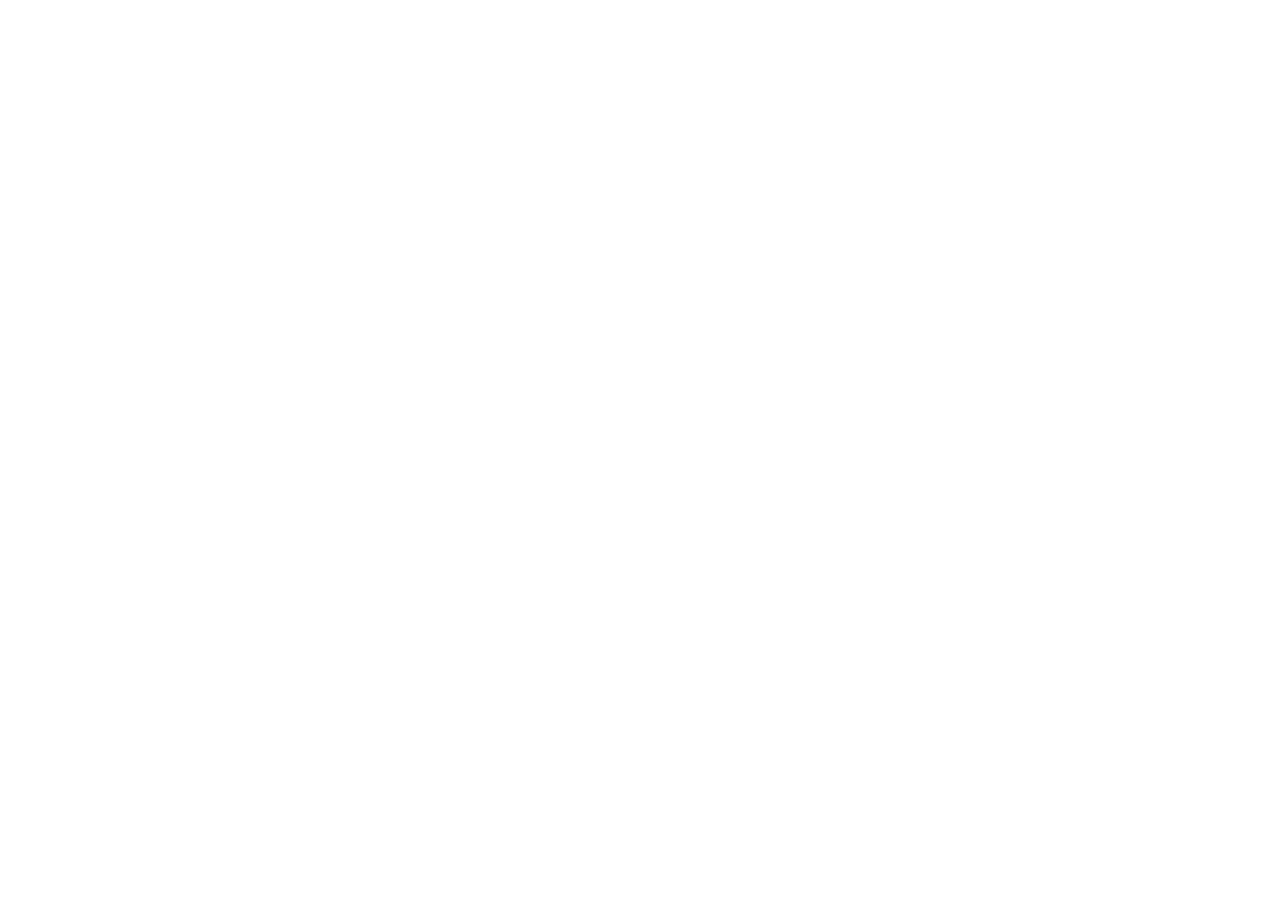
==== index.html @ ce0bf2cf "a" ====
<!DOCTYPE html>
<html lang="pt-br">
<head>
    <meta charset="UTF-8">
    <meta name="viewport" content="width=device-width, initial-scale=1.0">
    <link rel="stylesheet" href="style.css">
    <title>Redes Sociais</title>
</head>
<body>
    <main>
        <section id="telefone">

        </section>
        <section id="redes sociais">

        </section>
    </main>
</body>
</html>
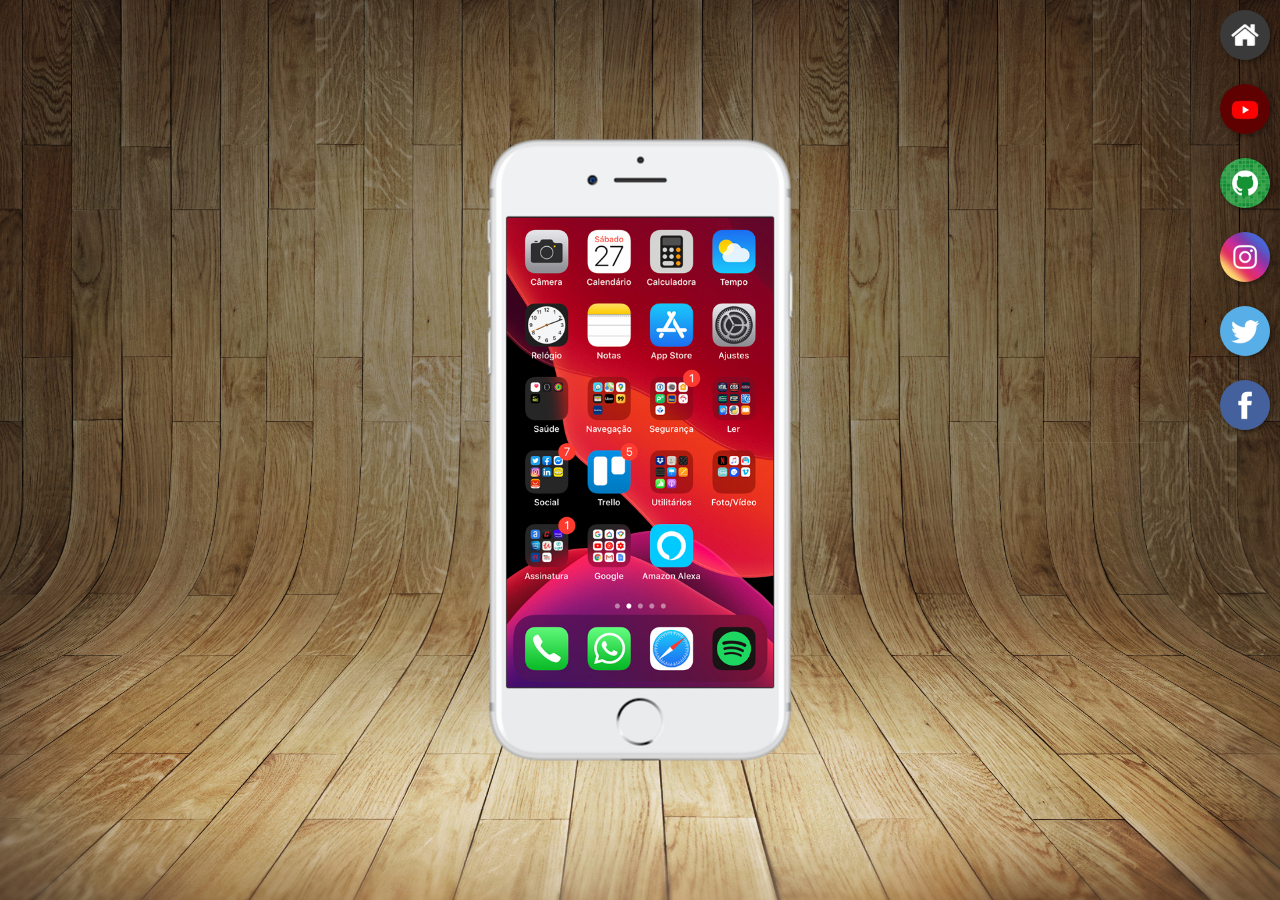
==== commit 8a6e746a: "a" ====
--- a/index.html
+++ b/index.html
@@ -9,10 +9,17 @@
 <body>
     <main>
         <section id="telefone">
-
+        <iframe src="home.html" name="tela" id="tela" frameborder="0">
+            Seu navegador não é compatível...
+        </iframe>
         </section>
-        <section id="redes sociais">
-
+        <section id="redes-sociais">
+        <a href="home.html" target="tela"> <img src="imagens/logo-home.jpg" alt="Home"></a><br>
+        <a href="youtube.html" target="tela"> <img src="imagens/logo-youtube.jpg" alt="Home"></a><br>
+        <a href="github.html" target="tela"> <img src="imagens/logo-github.jpg" alt="Home"></a><br>
+        <a href="instagram.html" target="tela"> <img src="imagens/logo-instagram.jpg" alt="Home"></a><br>
+        <a href="twitter.html" target="tela"> <img src="imagens/logo-twitter.jpg" alt="Home"></a><br>
+        <a href="facebook.html  f" target="tela"> <img src="imagens/logo-facebook.jpg" alt="Home"></a><br>
         </section>
     </main>
 </body>
--- a/style.css
+++ b/style.css
@@ -0,0 +1,60 @@
+@charset "UTF-8";
+
+ * {
+    margin: 0px;
+    padding: 0px;
+    font-family: Arial, Helvetica, sans-serif;
+ }
+
+html, body{
+    height: 100vh;
+    width: 100vw;
+    background-color: lightgray;
+}
+body{
+    background: url('imagens/fundo-madeira.jpg')no-repeat top center;
+    background-size: cover;
+    background-attachment: fixed;
+}
+main{
+    height: 100vh;
+    position: relative;
+}
+
+#telefone{
+    position: absolute;
+    top: 50%;
+    left: 50%;
+    transform: translate(-50%, -50%);
+    width: 311px;
+    height: 627px;
+    background: url('imagens/frame-iphone.png') no-repeat;
+}
+
+iframe#tela {
+    position: relative;
+    top: 81px;
+    left: 22px;
+    height: 470px;
+    width: 267px;
+}
+
+section#redes-sociais{
+    text-align: right;
+}
+
+section#redes-sociais img{
+width: 50px;
+margin: 10px;
+border-radius: 50%;
+box-shadow: 2px 2px 5px rgba(0, 0, 0, 0.403);
+box-sizing: border-box;
+}
+
+section#redes-sociais img:hover{
+    border: 2px solid rgba(255, 255, 255, 0.674);
+    transform: translate(-2px, -3px);
+    box-shadow: 5px 5px 7px black;
+    transition: transform .2s;
+}
+
